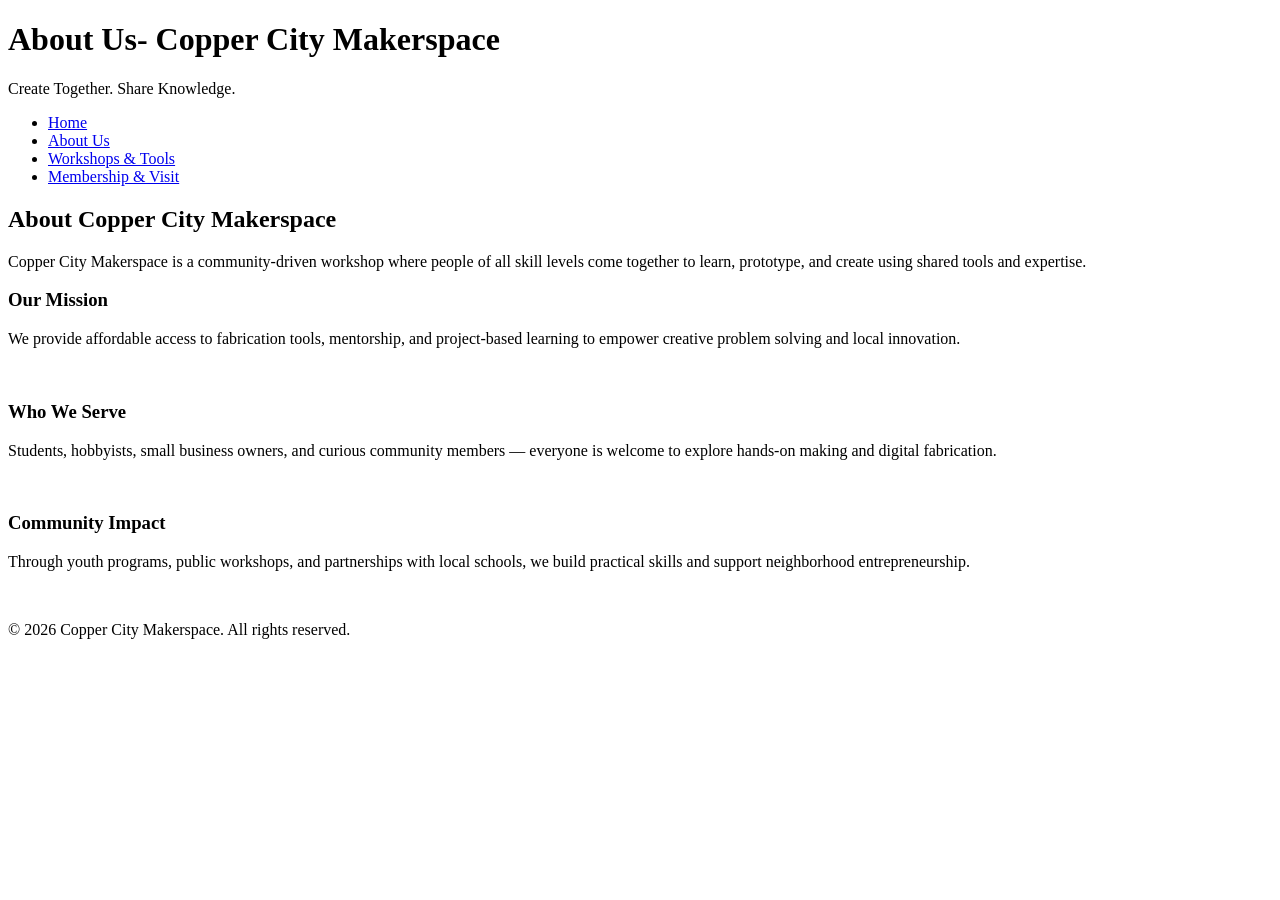
==== about.html @ 1766963b "first/next iteration of html complete" ====
<!DOCTYPE html>
<html lang="en">
<head>
    <meta charset="UTF-8">
    <meta name="viewport" content="width=device-width, initial-scale=1.0">
    <title>About - Copper City Makerspace</title>
</head>
<body>
    <header>
        <h1>About Us- Copper City Makerspace</h1>
        <p>Create Together. Share Knowledge.</p>
    </header>
    <nav>
    <ul>
        <li><a href="index.html">Home</a></li>
        <li><a href="about.html">About Us</a></li>
        <li><a href="#workshops.html">Workshops & Tools</a></li>
        <li><a href="#memberships.html">Membership & Visit</a></li>
    </ul>
</nav>
<main>
    <section id="about">
        <h2>About Copper City Makerspace</h2>
        <p>Copper City Makerspace is a community-driven workshop where people of all skill levels come together to learn, prototype, and create using shared tools and expertise.</p>
        <div class="card-row">
            <section>
                <h3>Our Mission</h3>
                <p>We provide affordable access to fabrication tools, mentorship, and project-based learning to empower creative problem solving and local innovation.</p>
                <img src="images/engineering.jpg" alt="" width="300">
            </section>
            <section>
                <h3>Who We Serve</h3>
                <p>Students, hobbyists, small business owners, and curious community members — everyone is welcome to explore hands-on making and digital fabrication.</p>
                <img src="images/ideation.jpg" alt="" width="300">
            </section>
            <section>
                <h3>Community Impact</h3>
                <p>Through youth programs, public workshops, and partnerships with local schools, we build practical skills and support neighborhood entrepreneurship.</p>
                <img src="images/storytelling.jpg" alt="" width="300">
            </section>
        </div>
    </section>
</main>
<footer>
    <p>&copy; 2026 Copper City Makerspace. All rights reserved.</p>
</footer>
</body>
</html>
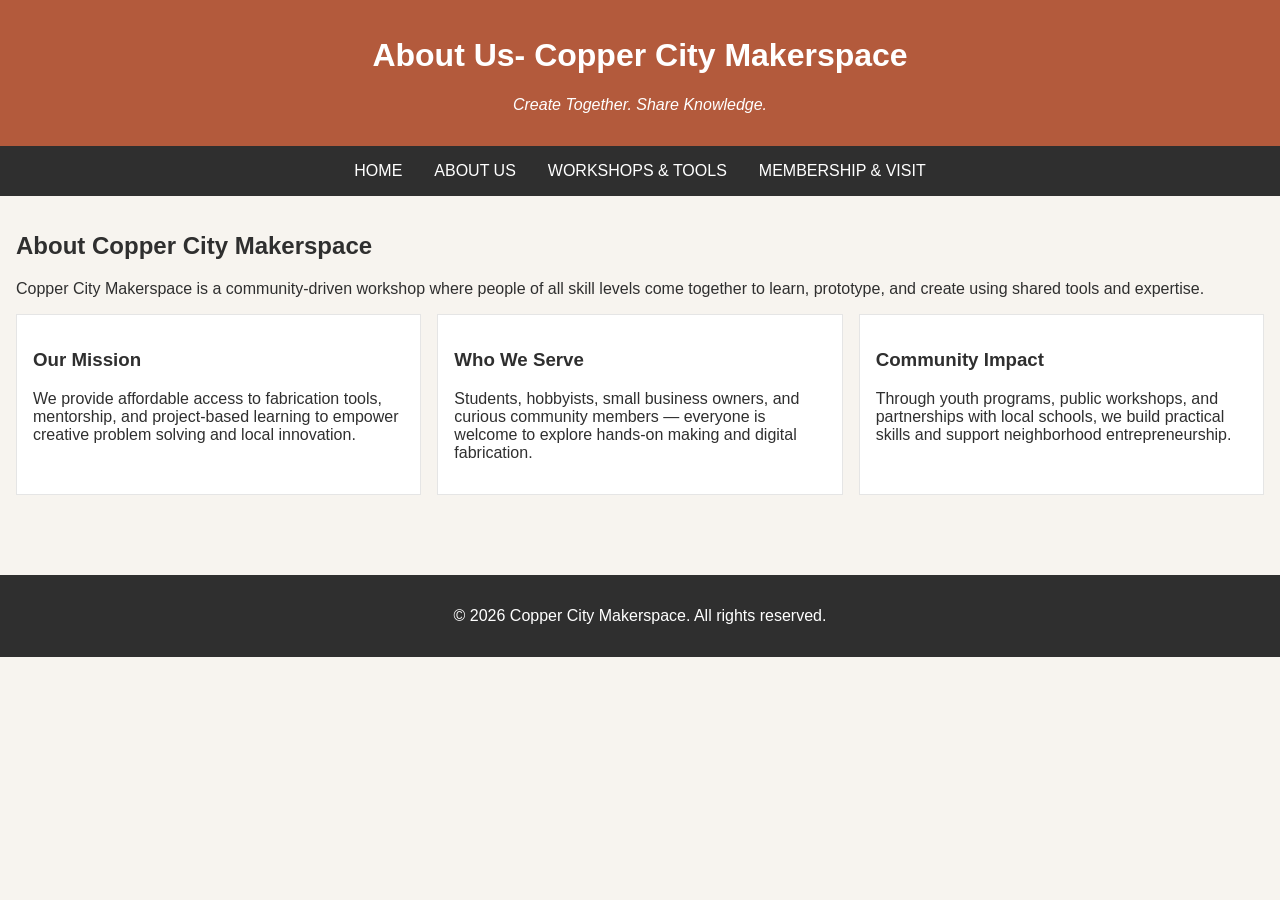
==== commit 87272be7: "completed iteration for multipage site" ====
--- a/about.html
+++ b/about.html
@@ -3,13 +3,14 @@
 <head>
     <meta charset="UTF-8">
     <meta name="viewport" content="width=device-width, initial-scale=1.0">
+    <link rel="stylesheet" href="styles.css">
     <title>About - Copper City Makerspace</title>
 </head>
 <body>
-    <header>
-        <h1>About Us- Copper City Makerspace</h1>
-        <p>Create Together. Share Knowledge.</p>
-    </header>
+<header>
+    <h1>About Us- Copper City Makerspace</h1>
+    <p>Create Together. Share Knowledge.</p>
+</header>
     <nav>
     <ul>
         <li><a href="index.html">Home</a></li>
--- a/styles.css
+++ b/styles.css
@@ -0,0 +1,123 @@
+/* =====  CSS by Christina Carrasquilla,updated by yuliana =====  */
+
+/* ===== Color Palette 
+
+Copper:#B35A3C
+Charcoal:#2F2F2F
+Light Background:#F7F4EF
+Card Background:#FFFFFF
+Soft Gold:#D9A441
+Border:#E5E5E5
+
+===== */
+
+/* ===== GLOBAL (Base) Styles ===== */
+
+body {
+    font-family: Arial, sans-serif;
+    margin: 0;
+    background-color: #F7F4EF;
+    color: #2F2F2F;
+    display:grid;
+    grid-template-columns: 1fr;
+}
+
+header {
+    background-color: #B35A3C;
+    color: white;
+    text-align: center;
+    padding: 1rem;
+}
+
+header img {
+    margin-top: 0.5rem;
+}
+header p {
+    font-style:italic;
+}
+nav {
+    background-color: #2F2F2F;
+    padding:.5rem;
+}
+
+nav ul {
+    list-style: none;
+    margin: 0;
+    padding: 0;
+}
+
+nav a {
+    color: white;
+    text-decoration: none;
+    padding: 0.5rem;
+    display: inline-block;
+    text-transform:uppercase;
+}
+
+nav a:hover {
+    background-color: #B35A3C;
+}
+
+main {
+    padding: 1rem;
+}
+
+main a {
+   background-color: #D9A441;
+    color:#2F2F2F;
+    text-decoration: none;
+    padding: 0.5rem;
+    display: inline-block;
+    text-transform:uppercase;
+}
+
+
+main a:hover {
+    background-color: #B35A3C;
+    color: white
+}
+
+section {
+    margin-bottom: 2rem;
+}
+
+.card-row section {
+    background-color: white;
+    border: 1px solid #E5E5E5;
+    padding: 1rem;
+}
+
+img {
+    display: block;
+    margin-top: 0.5rem;
+    max-width: 100%;
+}
+
+aside {
+    background-color: #D9A441;
+    padding: 1rem;
+    margin: 1rem;
+}
+
+footer {
+    background-color: #2F2F2F;
+    color: white;
+    text-align: center;
+    padding: 1rem;
+}
+/* ===== MEDIA QUERY (MEDIUM ==== */
+@media screen and (min-width:817px){
+    nav ul {
+    display: flex;
+    justify-content: center;
+    gap: 1rem;
+}
+.card-row {
+    display: flex;
+    gap: 1rem;
+}
+
+.card-row section {
+    width: 30%;
+}
+}
